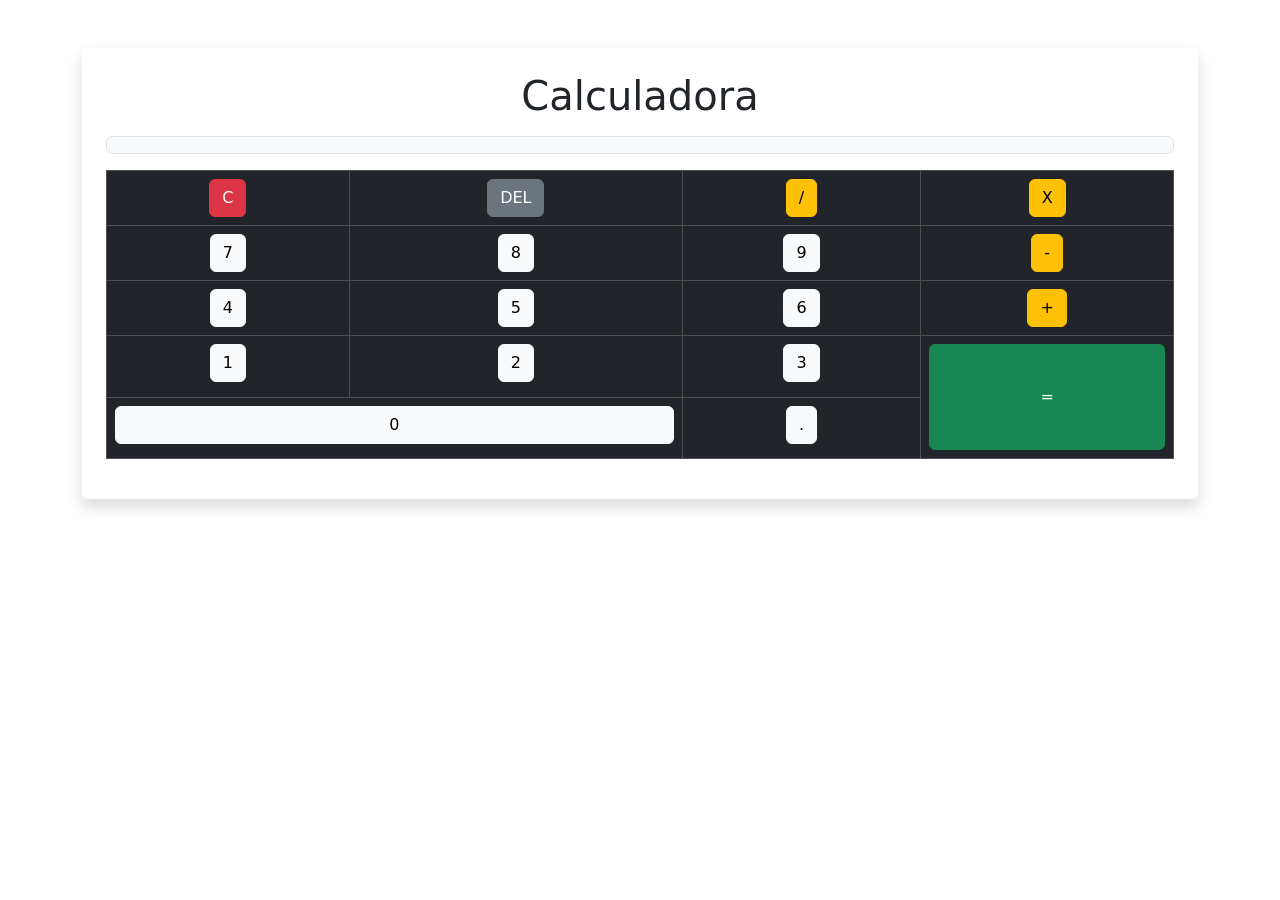
==== index.html @ e262e5c5 "Add files via upload" ====
<!DOCTYPE html>
<html lang="pt-BR">

<head>
    <meta charset="UTF-8">
    <meta name="viewport" content="width=device-width, initial-scale=1.0">
    <link href="https://cdn.jsdelivr.net/npm/bootstrap@5.3.0/dist/css/bootstrap.min.css" rel="stylesheet">
    <link rel="stylesheet" href="./css/calculation.css">
    <title>Document</title>
</head>

<body class="container text-center mt-5">
    <div class="fundo p-4 rounded mx-auto shadow">
        <div class="calculadora">
            <h1 class="mb-3">Calculadora</h1>
            <p id="resultado" class="form-control text-end bg-light text-dark p-2"></p>
            <table class="table table-dark table-bordered">
                <tr>
                    <td><button class="botao btn btn-danger" onclick="clean()">C</button></td>
                    <td><button class="botao btn btn-secondary" onclick="back()">DEL</button></td>
                    <td><button class="botao btn btn-warning" onclick="insert('/')">/</button></td>
                    <td><button class="botao btn btn-warning" onclick="insert('*')">X</button></td>
                </tr>
                <tr>
                    <td><button class="botao btn btn-light" onclick="insert('7')">7</button></td>
                    <td><button class="botao btn btn-light" onclick="insert('8')">8</button></td>
                    <td><button class="botao btn btn-light" onclick="insert('9')">9</button></td>
                    <td><button class="botao btn btn-warning" onclick="insert('-')">-</button></td>
                </tr>
                <tr>
                    <td><button class="botao btn btn-light" onclick="insert('4')">4</button></td>
                    <td><button class="botao btn btn-light" onclick="insert('5')">5</button></td>
                    <td><button class="botao btn btn-light" onclick="insert('6')">6</button></td>
                    <td><button class="botao btn btn-warning" onclick="insert('+')">+</button></td>
                </tr>
                <tr>
                    <td><button class="botao btn btn-light" onclick="insert('1')">1</button></td>
                    <td><button class="botao btn btn-light" onclick="insert('2')">2</button></td>
                    <td><button class="botao btn btn-light" onclick="insert('3')">3</button></td>
                    <td rowspan="2"><button class="botao btn btn-success w-100" style="height: 106px;" onclick="calcular()">=</button></td>
                </tr>
                <tr>
                    <td colspan="2"><button class="botao btn btn-light w-100" onclick="insert('0')">0</button></td>
                    <td><button class="botao btn btn-light" onclick="insert('.')">.</button></td>
                </tr>
            </table>
        </div>
    </div>
    <script src="https://cdn.jsdelivr.net/npm/bootstrap@5.3.0/dist/js/bootstrap.bundle.min.js"></script>
    <script src="./js/calculation.js"></script>
</body>

</html>
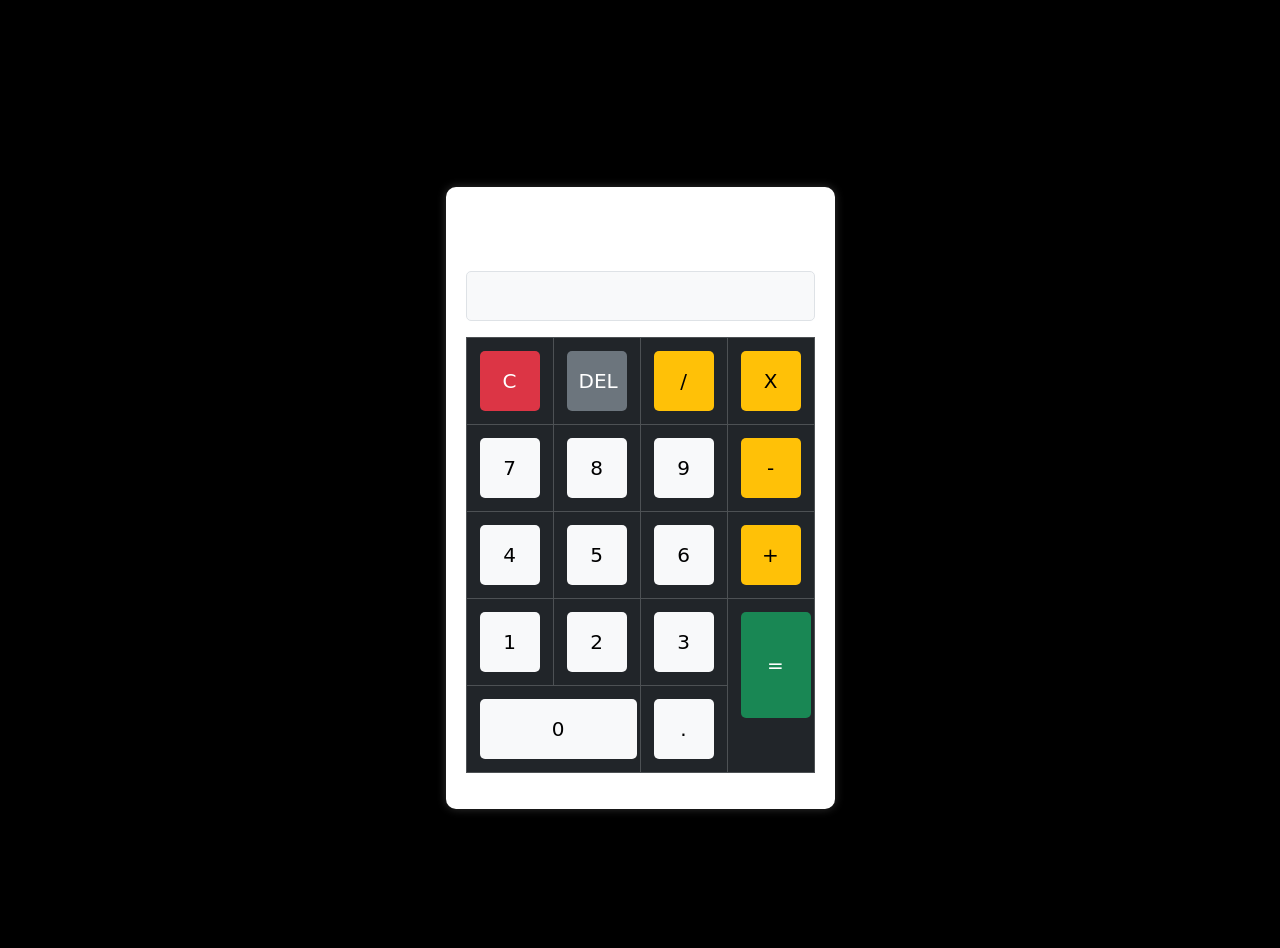
==== commit 69a1f3eb: "Add files via upload" ====
--- a/index.html
+++ b/index.html
@@ -5,7 +5,7 @@
     <meta charset="UTF-8">
     <meta name="viewport" content="width=device-width, initial-scale=1.0">
     <link href="https://cdn.jsdelivr.net/npm/bootstrap@5.3.0/dist/css/bootstrap.min.css" rel="stylesheet">
-    <link rel="stylesheet" href="./css/calculation.css">
+    <link rel="stylesheet" href="./calculation.css">
     <title>Document</title>
 </head>
 
@@ -47,7 +47,7 @@
         </div>
     </div>
     <script src="https://cdn.jsdelivr.net/npm/bootstrap@5.3.0/dist/js/bootstrap.bundle.min.js"></script>
-    <script src="./js/calculation.js"></script>
+    <script src="./calculation.js"></script>
 </body>
 
 </html>
--- a/calculation.css
+++ b/calculation.css
@@ -0,0 +1,36 @@
+body {
+    display: flex;
+    justify-content: center;
+    align-items: center;
+    height: 100vh;
+    background-color: black;
+    color: white;
+}
+.calculadora {
+    background-color: white;
+    padding: 20px;
+    border-radius: 10px;
+    box-shadow: 0 0 10px rgba(255, 255, 255, 0.2);
+    text-align: center;
+}
+#resultado {
+    min-height: 50px;
+    font-size: 24px;
+    font-weight: bold;
+    padding: 10px;
+    background-color: black;
+    color: white;
+    border-radius: 5px;
+    text-align: right;
+}
+.botao {
+    width: 60px;
+    height: 60px;
+    font-size: 20px;
+    border: none;
+    margin: 5px;
+    border-radius: 5px;
+}
+.btn-clear { background-color: red; color: white; }
+.btn-equal { background-color: green; color: white; }
+.btn-number, .btn-operator { background-color: black; color: white; }
